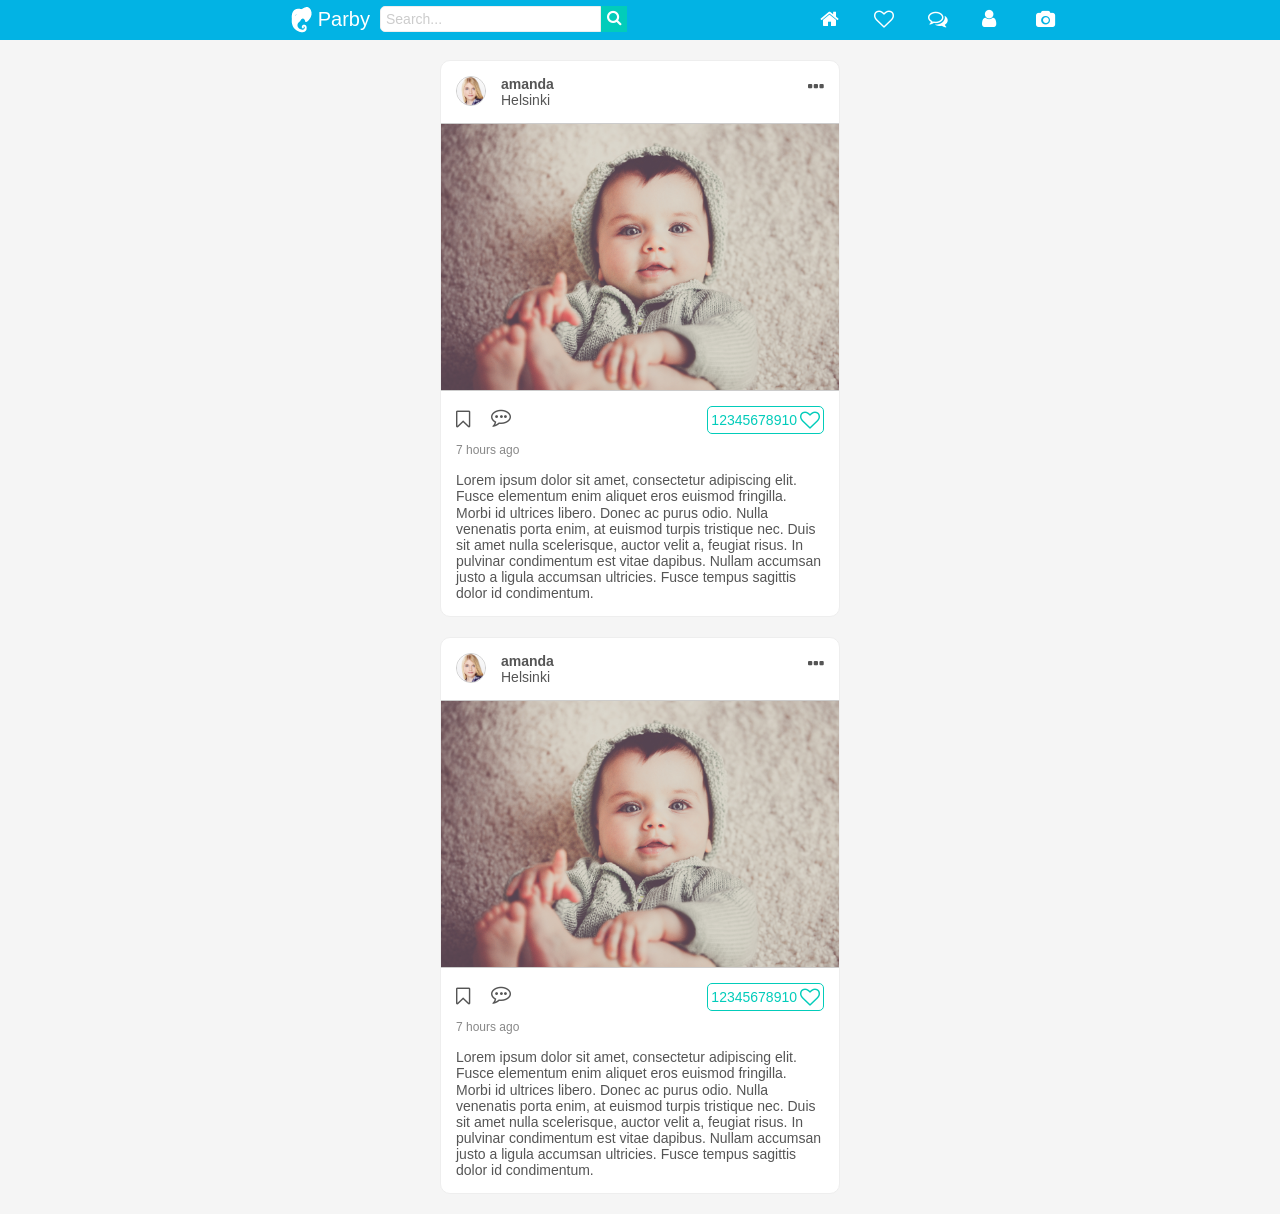
==== home.html @ 091debfd "add preview uploaded image feature" ====
<!DOCTYPE html>
<html lang="en">
<head>
    <meta charset="UTF-8">
    <meta name="viewport" content="width=device-width, initial-scale=1.0">
    <meta http-equiv="X-UA-Compatible" content="ie=edge">
    <meta name="format-detection" content="telephone=no">

    <link rel="stylesheet" type="text/css" href="vendors/css/normalize.css">
    <link rel="stylesheet" type="text/css" href="vendors/css/font-awesome.css">
    <link rel="stylesheet" type="text/css" href="resources/css/style.css">
    
    <title>Parby</title>
</head>
<body>
    <!-- Navbar -->
    <div id="navbar" class="sticky bar navbar-color">
        <nav>
            <div id="burger-btn" class="hidden-min-768"><a href=""><i class="fa fa-bars" aria-hidden="true"></i></a></div>
            <div id="logo">
                <a href="home.html">
                    <img class="hidden-min-768" src="resources/img/logo.png" alt="logo">
                    <img class="hidden-max-768" src="resources/img/logo-white.png" alt="logo">
                    <span class="hidden-max-768">Parby</span>
                </a>
            </div>
            <form id="searchbar" class="hidden-max-768" action="">
                <input type="text" name="search-item" placeholder="Search..."/><button>
                    <i class="fa fa-search" aria-hidden="true"></i>
                </button>
            </form>
            <div id="blank"> </div>
            <div id="home-btn-nav" class="hidden-max-768">
                <a href="home.html"><i class="fa fa-home" aria-hidden="true"></i></a>
            </div>
            <div id="notification-btn-nav" class="hidden-max-768">
                <i class="fa fa-heart-o" aria-hidden="true"></i>
            </div>
            <div id="message-btn">
                <a href=""><i class="fa fa-comments-o" aria-hidden="true"></i></a>
            </div>
            <div id="profile-btn-nav" class="hidden-max-768">
                <a href="profile.html"><i class="fa fa-user" aria-hidden="true"></i></a>
            </div>
            <form id="camera-btn-nav" class="hidden-max-768" action="">
                <input type="file" accept="image/*" name="uploadImg" id="uploadImg"></input>
                <label for="uploadImg"><i class="fa fa-camera" aria-hidden="true"></i></label>
            </form>
        </nav>
    </div>
    
    <!-- Post -->
    <div class="container container-padding">
        <div class="post">
            <div class="post-header">
                <div>
                    <img src="resources/img/woman-ava-1.jpeg" alt="avatar" class="post-avatar">
                </div>
                <div class="post-user-info">
                    <a href="profile.html"><strong>amanda</strong></a>
                    <div>Helsinki</div>
                </div>
                <div class="post-detail-btn"><i class="fa fa-ellipsis-h" aria-hidden="true"></i></div>
            </div>
            <div class="post-img-content">
                <img src="resources/img/baby-1.jpeg" alt="image-content">
            </div>
            <div class="interactions">
                <div class="bookmark-btn"><i class="fa fa-bookmark-o" aria-hidden="true"></i></div>
                <div class="comment-btn"><i class="fa fa-commenting-o" aria-hidden="true"></i></div>
                <div class="like-btn"><span>12345678910</span><i class="fa fa-heart-o" aria-hidden="true"></i><a href=""></a></div>
            </div>
            <div class="time">
                <div>7 hours ago</div>
            </div>
            <div class="caption">
                <div>Lorem ipsum dolor sit amet, consectetur adipiscing elit. Fusce elementum enim aliquet eros euismod fringilla. Morbi id ultrices libero. Donec ac purus odio. Nulla venenatis porta enim, at euismod turpis tristique nec. Duis sit amet nulla scelerisque, auctor velit a, feugiat risus. In pulvinar condimentum est vitae dapibus. Nullam accumsan justo a ligula accumsan ultricies. Fusce tempus sagittis dolor id condimentum.</div>
            </div>
        </div>
        <div class="post">
            <div class="post-header">
                <div>
                    <img src="resources/img/woman-ava-1.jpeg" alt="avatar" class="post-avatar">
                </div>
                <div class="post-user-info">
                    <a href="profile.html"><strong>amanda</strong></a>
                    <div>Helsinki</div>
                </div>
                <div class="post-detail-btn"><i class="fa fa-ellipsis-h" aria-hidden="true"></i></div>
            </div>
            <div class="post-img-content">
                <img src="resources/img/baby-1.jpeg" alt="image-content">
            </div>
            <div class="interactions">
                <div class="bookmark-btn"><i class="fa fa-bookmark-o" aria-hidden="true"></i></div>
                <div class="comment-btn"><i class="fa fa-commenting-o" aria-hidden="true"></i></div>
                <div class="like-btn">
                    <span>12345678910</span><i class="fa fa-heart-o" aria-hidden="true"></i>
                </div>
            </div>
            <div class="time">
                <div>7 hours ago</div>
            </div>
            <div class="caption">
                <div>Lorem ipsum dolor sit amet, consectetur adipiscing elit. Fusce elementum enim aliquet eros euismod fringilla. Morbi id ultrices libero. Donec ac purus odio. Nulla venenatis porta enim, at euismod turpis tristique nec. Duis sit amet nulla scelerisque, auctor velit a, feugiat risus. In pulvinar condimentum est vitae dapibus. Nullam accumsan justo a ligula accumsan ultricies. Fusce tempus sagittis dolor id condimentum.</div>
            </div>
        </div>
    </div>
    
    <!-- Tabbar -->
    <div id="tabbar" class="sticky bar hidden-min-768">
        <nav>
            <div id="home-btn">
                <a href="home.html"><i class="fa fa-home" aria-hidden="true"></i></a>
            </div>
            <div id="search-btn">
                <i class="fa fa-search" aria-hidden="true"></i>
            </div>
            <form action="">
                <label for="uploadImg"><i class="fa fa-camera" id="camera-btn" aria-hidden="true"></i></label>
            </form>
            <div id="notification-btn">
                <i class="fa fa-heart-o" aria-hidden="true"></i>
            </div>
            <div id="profile-btn">
                <a href="profile.html"><i class="fa fa-user" aria-hidden="true"></i></a>
            </div>
        </nav>
    </div>
    <!-- Modal -->
    <div id="modal-container" class="modal">
        <div class="modal-content">
            <div id="modal-nav">
                <span id="modal-nav-title"><strong>New Post</strong></span>
                <span class="close">&times;</span>
            </div>
            <div id="modal-input">
                <textarea name="caption" id="input-caption" cols="30" rows="10" maxlength="200" placeholder="How adorable your angel is?"></textarea>
                <img src="#" alt="">
            </div>
            <div id="post-footer-modal">
                <p>Album:</p>
                <select name="album" id="album" required>
                    <option value="2017">2017</option>
                    <option value="vacation">Vacation</option>
                </select>
                <button>Post</button>
            </div>
        </div>
    </div>
    <script type="text/javascript" src="resources/js/home.js"></script>
</body>
</html>
---- resources/css/style.css ----
* {
    margin: 0;
    padding: 0;
    box-sizing: border-box;
}
html {
    color: #555555;
    background-color: #f5f5f5;
    font-family: 'Arial', 'sans-serif';
    font-size: 20px;
    font-weight: 300;
    text-rendering: optimizeLegibility;
}

section {
  margin-top:50px;
}

.row {
    max-width: 1140px;
    margin: 0 auto;
    display: flex;
}
.sticky {
    position: fixed;
    z-index: 1;
}
.bar {
    height: 40px;
    width: 100%;
    background-color: #ffffff;
    font-size: 0;
}
nav div,
nav form {
    box-sizing: border-box;
    display: inline-block;
    font-size: 20px;
    vertical-align: middle;
}
i {
    color: #555555;
}
i:hover {
    color: #02B3E4;
    cursor: pointer;
}
a {
    text-decoration: none;
}
@media only screen and (min-width: 768px) {
    .hidden-min-768 {
        display: none;
    }
}
@media only screen and (max-width: 768px) {
    .hidden-max-768 {
        display: none;
    }
}
::placeholder {
    font-size: 14px;
    color: #cccccc;
}
strong {
    font-weight: bold;
}


/*  ***************************************************
                        Navbar
***************************************************  */


#navbar nav {
    margin: 0 auto;
    max-width: 900px;
}
#logo {
    padding-top: 7px;
}
@media only screen and (min-width: 768px) {
    #logo {
        width: 20%;
        text-align: right;
    }
    #searchbar {
        padding: 0 0 0 10px;
        width: 30%;
        /* background-color: red; */
    }
    #searchbar input[type="text"] {
        width: 85%;
        padding: 4px 5px;
        font-size: 14px;
        margin: 0;
        border-top-left-radius: 5px;
        border-bottom-left-radius: 5px;
        border: 1px solid #eeeeee;
    }
    #searchbar input:focus {
        outline: none;
    }
    #searchbar button {
        width: 10%;
        vertical-align: middle;
        padding: 3px 0 5px 0;
        background-color: #02ccba;
        background-repeat:no-repeat;
        border: none;
        cursor:pointer;
        overflow: hidden;
        outline:none;
        margin: 0;
        border-top-left-radius: 0;
        border-bottom-left-radius: 0;
        font-size: 16px;
    }
    #blank {
        width: 20%;
    }
    #home-btn-nav,
    #notification-btn-nav,
    #message-btn,
    #profile-btn-nav,
    #camera-btn-nav {
        width: 6%;
    }
    #camera-btn-nav {
        font-size: 18px;
        padding-top: 2px;
    }
    #navbar button:hover {
        background-color: #03bdaa;
    }
    #navbar i:hover {
        color: #02ccba;
    }
    #searchbar i:hover {
        color: #ffffff;
    }
}
@media only screen and (max-width: 768px) {
    #navbar {
        border-bottom: 1px solid #eeeeee;
    }
    #logo {
        width: 60%;
        text-align: center;
    }
    #message-btn,
    #burger-btn {
        width: 20%;
        padding: 0 15px;
        margin-top: 0;
    }
    #message-btn {
        text-align: right;
    }
}
#logo span {
    position: relative;
    bottom: 7px;
    color: #ffffff;
}
.container {
    background-color: #f5f5f5;
    top: 40px;
    position: absolute;
    width: 100%;
}
@media only screen and (max-width: 767px) {
    .container-padding {
        padding: 20px 0 40px 0;
    }
    .navbar-color {
        background-color: #ffffff;
    }
}
@media only screen and (min-width: 768px) {
    .container-padding {
        padding: 20px 0 0 0;
    }
    .navbar-color {
        background-color: #02B3E4;
    }
    #navbar i {
        color: #ffffff;
    }
}


/*  ***************************************************
                        Post
***************************************************  */


.post {
    background-color: white;
    border-radius: 10px;
    margin: 0 auto 20px auto;
    max-width: 400px;
    border: 1px solid #eeeeee;
}

/* Header */

.post-header {
    padding: 15px;
    font-size: 14px;
    color: #555555;
}
.post-avatar, .post-user-info, .post-detail-btn {
    display: inline-block;
}
.post-avatar {
    height: 30px;
    width: 30px;
    object-fit: cover;
    border-radius: 50%;
    float: left;
    border: 1px solid #cccccc;
}
.post-user-info {
    margin-left: 15px;
}
.post-user-info a {
    color: #555555;
}
.post-user-info a:hover {
    text-decoration: underline;
    color: #02B3E4;
}
.post-detail-btn {
    float: right;
    font-size: 20px;
}

/* Image */

.post-img-content img {
    width: 100%;
    display: block;
    border-top: 1px solid #cccccc;
    border-bottom: 1px solid #cccccc;
}

/* Interactions */

.interactions {
    position: relative;
    padding: 15px;
}
.interactions div {
    display: inline-block;
}
.bookmark-btn {
    position: relative;
    top: 2px;
    margin-right: 15px;
}
.like-btn {
    position: absolute;
    right: 15px;
    border-radius: 5px;
    border: 1px solid #02ccba;
    color: #02ccba;
    padding: 3px;
    font-size: 14px;
}
.like-btn span {
    position: relative;
    bottom: 2px;
}
.like-btn i {
    position: relative;
    font-size: 20px;
    margin-left: 3px;
    color: #02ccba;
}
.like-btn:hover, .like-btn:hover * {
    color: #ffffff;
    background-color: #02ccba;
    border-color: #02ccba;
    cursor: pointer;
}

/* Interactions */

.time {
    padding-left: 15px;
    font-size: 12px;
    font-weight: lighter;
    color: #888888;
}

/* Caption */

.caption {
    padding: 15px;
    font-size: 14px;
}


/*  ***************************************************
                        Tabbar
***************************************************  */


#tabbar {
    border-top: 1px solid #eeeeee;
    bottom: 0;
}
#tabbar nav div,
#tabbar nav form {
    width: 20%;
    text-align: center;
    position: relative;
    top: 10px;
}
#uploadImg {
    display: none;
}


/*  ***************************************************
                        Modal post form
***************************************************  */


.modal {
    display: none;
    position: fixed;
    z-index: 1;
    left: 0;
    top: 0;
    width: 100%;
    height: 100%;
    overflow: auto;
    background-color: #000000;
    background-color: rgba(0, 0, 0, 0.4);
}
.modal-content {
    background-color: #ffffff;
    margin: 5% auto;
    padding: 0 20px 10px 20px;
    border: 1px solid #eeeeee;
    border-radius: 5px;
}
@media only screen and (max-width: 768px) {
    .modal-content {
        width: 80%;
    }
}
@media only screen and (min-width: 768px) {
    .modal-content {
        width: 50%;
    }
}
#modal-nav {
    position: relative;
    width: 100%;
    text-align: center;
    padding: 15px;
    border-bottom: 1px solid #eeeeee;
}
.close {
    position: absolute;
    color: #555555;
    font-size: 30px;
    top: 10px;
    right: 0;
}
.close:hover,
.close:focus {
    color: #02B3E4;
    text-decoration: none;
    cursor: pointer;
}
#modal-input {
    position: relative;
    padding: 0;
}
#modal-input textarea {
    width: 80%;
    height: 100px;
    font-size: 16px;
    line-height: 24px;
    padding: 2%;
    resize: none;
    border: 0;
    display: inline-block;
}
#modal-input textarea:focus {
    outline: none;
}
#modal-input img {
    position: absolute;
    max-width: 20%;
    max-height: 100%;
    top: 5px;
    right: 0;
    display: inline-block;
}
#post-footer-modal {
    position: relative;
    padding-top: 10px;
    margin-top: 20px;
    border-top: 1px solid #eeeeee;
}
#post-footer-modal * {
    display: inline-block;
    font-size: 16px;
}
#post-footer-modal button {
    position: absolute;
    right: 0;
    font-size: 16px;
    padding: 5px 30px;
    border-radius: 5px;
    background-color: #02ccba;
    color: #ffffff;
    border: 0;
}
#post-footer-modal button:hover,
#post-footer-modal button:focus {
    background-color: #03bdaa;
    outline: none;
}


/*  ***************************************************
                        Toan's custom
***************************************************  */
#outer
{
    width:100%;
    text-align: left;
    margin-top: 10px;
}
.inner
{
    display: inline-block;
    padding: 5px;
    font-size: 14px;
}

.btnAdd {
  background: #fff;
  border: 2px solid #02CCBA;
  color: #02CCBA;
  padding: 3px;
}

.btnEdit {
  background: #fff;
  border: 2px solid #5f5f5f;
  color: #5f5f5f;
  padding: 3px;
}

#addImage i {
  color: #02CCBA;
}

#avatar {
  width: 200px;
  border-radius: 50%;
  height: 200px;
}
#stats div {
  font-size: 13px;
  display: inline-block;
  color: #757575;
  list-style: none;
  vertical-align: middle;
}

#stats span {
  font-size: 1.5rem;
}

#username, #name {
  font-size: 20px;
  font-weight: bold;
}

#description {
    font-size: 13px;
    font-weight: lighter;
}

#username {
  margin-bottom: 17px;
}

#stats {
  margin-bottom: 21px;
}

#name {
  margin-bottom: 7px;
}

.container-fluid {
  position: relative;
  margin-top: 10px;
  margin-left: auto;
  margin-right: auto;
  padding-right: 15px;
  padding-left: 15px;
}

.col-1 {
  max-width: 8.333333%;
}

.col-2 {
  max-width: 16.666667%;
}

.col-3 {
  max-width: 25%;
}

.col-4 {
  max-width: 33.333333%;
}

.col-5 {
  max-width: 41.666667%;
}

.col-6 {
  max-width: 50%;
}

.col-7 {
  max-width: 58.333333%;
}

.col-8 {
  max-width: 66.666667%;
}

.col-9 {
  max-width: 75%;
}

.col-10 {
  max-width: 83.333333%;
}

.col-11 {
  max-width: 91.666667%;
}

.col-12 {
  max-width: 100%;
}

/*div.gallery {
    margin: 5px;
    border: 1px solid #ccc;
    float: left;
    height: auto;
    width: auto;
}

div.gallery:hover {
    border: 1px solid #777;
}

div.gallery img {
    width: 100%;
    height: 100%;
}

}*/


#create {
  font-size: 50px;
  color: #02CCBA;
}

#createAlbum div {
  margin: 0;
  position: absolute;
  top: 50%;
  left: 50%;
  transform: translate(-50%, -50%);
  display: block;
}

.gallery:first-child {

}

div.gallery {
    border: 1px solid #ccc;
    height: auto;
    width: auto;
}

div.gallery:hover {
    border: 1px solid #777;
}

div.gallery img {
    width: 100%;
    height: auto;
}

div.desc {
    padding: 10px;
    text-align: center;
}

.responsive {
    padding: 3px 6px;
    float: left !important;
    width: 33.3333%;
}

@media only screen and (max-width: 700px){
    .responsive {
        width: 49.99999%;
        margin: 6px 0;
    }
}

@media only screen and (max-width: 500px){
    .responsive {
        width: 100%;
    }
}

/*  ***************************************************
                      Photo's Page
***************************************************  */
.section-photo {
    padding: 0;
}

.photo-showcase {
    list-style: none;
    width: 100%;
}

.photo-showcase li {
    display: block;
    float: left;
    width: 25%;
}

.album-photo {
    width: 100%;
    margin: 0;
    overflow: hidden;
    background-color: #000;
}

.album-photo img {
    opacity: 0.7;
    width: 100%;
    height: 250px;
    transform: scale(1.15);
    transition: transform 0.5s, opacity 0.5s;
}

.album-photo img:hover {
    opacity: 1;
    transform: scale(1.03);
}

hr{
  border: 0;
  height: 1px;
  background-image: -webkit-linear-gradient(left, #f0f0f0, #8c8b8b, #f0f0f0);
  background-image: -moz-linear-gradient(left, #f0f0f0, #8c8b8b, #f0f0f0);
  background-image: -ms-linear-gradient(left, #f0f0f0, #8c8b8b, #f0f0f0);
  background-image: -o-linear-gradient(left, #f0f0f0, #8c8b8b, #f0f0f0);
}
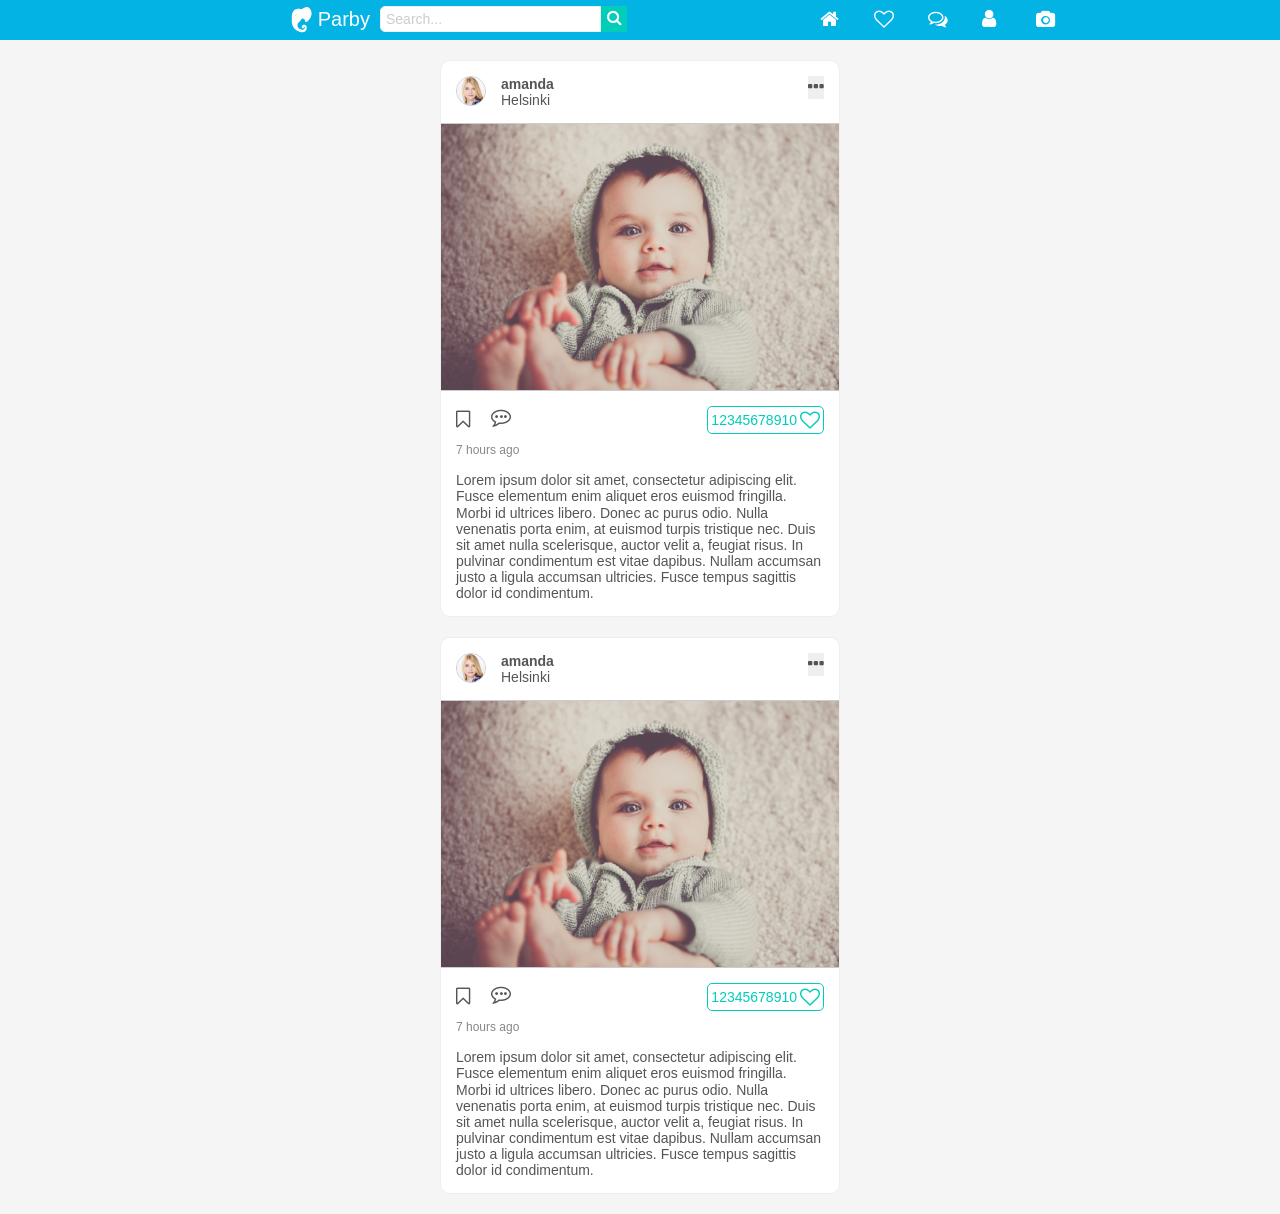
==== commit 7604ea97: "add delete post dropdown and how to toggle it" ====
--- a/home.html
+++ b/home.html
@@ -40,7 +40,7 @@
                 <a href=""><i class="fa fa-comments-o" aria-hidden="true"></i></a>
             </div>
             <div id="profile-btn-nav" class="hidden-max-768">
-                <a href="profile.html"><i class="fa fa-user" aria-hidden="true"></i></a>
+                <a href="profilePage.html"><i class="fa fa-user" aria-hidden="true"></i></a>
             </div>
             <form id="camera-btn-nav" class="hidden-max-768" action="">
                 <input type="file" accept="image/*" name="uploadImg" id="uploadImg"></input>
@@ -60,7 +60,12 @@
                     <a href="profile.html"><strong>amanda</strong></a>
                     <div>Helsinki</div>
                 </div>
-                <div class="post-detail-btn"><i class="fa fa-ellipsis-h" aria-hidden="true"></i></div>
+                <div class="post-option-section">
+                    <button class="post-option-btn"><i class="fa fa-ellipsis-h post-option-btn-icon" aria-hidden="true"></i></button>
+                    <div class="dropdown hidden">
+                        <button><i class="fa fa-trash-o" aria-hidden="true"></i> Delete post</button><br>
+                    </div>
+                </div>
             </div>
             <div class="post-img-content">
                 <img src="resources/img/baby-1.jpeg" alt="image-content">
@@ -76,6 +81,13 @@
             <div class="caption">
                 <div>Lorem ipsum dolor sit amet, consectetur adipiscing elit. Fusce elementum enim aliquet eros euismod fringilla. Morbi id ultrices libero. Donec ac purus odio. Nulla venenatis porta enim, at euismod turpis tristique nec. Duis sit amet nulla scelerisque, auctor velit a, feugiat risus. In pulvinar condimentum est vitae dapibus. Nullam accumsan justo a ligula accumsan ultricies. Fusce tempus sagittis dolor id condimentum.</div>
             </div>
+            <div class="comment-section hidden">
+                <div class="comment"><strong>emily</strong><span> He's so cute!</span></div>
+                <div class="comment"><strong>jennika</strong><span> Omg I love him!</span></div>
+            </div>
+            <div class="comment-input-section hidden">
+                <textarea name="comment" class="comment-input" cols="30" rows="10" placeholder="Add a comment..."></textarea>
+            </div>
         </div>
         <div class="post">
             <div class="post-header">
@@ -83,10 +95,15 @@
                     <img src="resources/img/woman-ava-1.jpeg" alt="avatar" class="post-avatar">
                 </div>
                 <div class="post-user-info">
-                    <a href="profile.html"><strong>amanda</strong></a>
+                    <a href="profilePage.html"><strong>amanda</strong></a>
                     <div>Helsinki</div>
                 </div>
-                <div class="post-detail-btn"><i class="fa fa-ellipsis-h" aria-hidden="true"></i></div>
+                <div class="post-option-section">
+                    <button class="post-option-btn"><i class="fa fa-ellipsis-h post-option-btn-icon" aria-hidden="true"></i></button>
+                    <div class="dropdown hidden">
+                        <button><i class="fa fa-trash-o" aria-hidden="true"></i> Delete post</button><br>
+                    </div>
+                </div>
             </div>
             <div class="post-img-content">
                 <img src="resources/img/baby-1.jpeg" alt="image-content">
@@ -103,6 +120,13 @@
             </div>
             <div class="caption">
                 <div>Lorem ipsum dolor sit amet, consectetur adipiscing elit. Fusce elementum enim aliquet eros euismod fringilla. Morbi id ultrices libero. Donec ac purus odio. Nulla venenatis porta enim, at euismod turpis tristique nec. Duis sit amet nulla scelerisque, auctor velit a, feugiat risus. In pulvinar condimentum est vitae dapibus. Nullam accumsan justo a ligula accumsan ultricies. Fusce tempus sagittis dolor id condimentum.</div>
+            </div>
+            <div class="comment-section hidden">
+                <div class="comment"><strong>emily</strong><span> He's so cute!</span></div>
+                <div class="comment"><strong>jennika</strong><span> Omg I love him!</span></div>
+            </div>
+            <div class="comment-input-section hidden">
+                <textarea name="comment" class="comment-input" cols="30" rows="10" placeholder="Add a comment..."></textarea>
             </div>
         </div>
     </div>
@@ -123,7 +147,7 @@
                 <i class="fa fa-heart-o" aria-hidden="true"></i>
             </div>
             <div id="profile-btn">
-                <a href="profile.html"><i class="fa fa-user" aria-hidden="true"></i></a>
+                <a href="profilePage.html"><i class="fa fa-user" aria-hidden="true"></i></a>
             </div>
         </nav>
     </div>
--- a/resources/css/style.css
+++ b/resources/css/style.css
@@ -1,15 +1,15 @@
 * {
-    margin: 0;
-    padding: 0;
-    box-sizing: border-box;
+  margin: 0;
+  padding: 0;
+  box-sizing: border-box;
 }
 html {
-    color: #555555;
-    background-color: #f5f5f5;
-    font-family: 'Arial', 'sans-serif';
-    font-size: 20px;
-    font-weight: 300;
-    text-rendering: optimizeLegibility;
+  color: #555555;
+  background-color: #f5f5f5;
+  font-family: 'Arial', 'sans-serif';
+  font-size: 20px;
+  font-weight: 300;
+  text-rendering: optimizeLegibility;
 }
 
 section {
@@ -17,668 +17,474 @@
 }
 
 .row {
-    max-width: 1140px;
-    margin: 0 auto;
-    display: flex;
+  max-width: 1140px;
+  margin: 0 auto;
+  display: flex;
 }
 .sticky {
-    position: fixed;
-    z-index: 1;
+  position: fixed;
+  z-index: 1;
 }
 .bar {
-    height: 40px;
-    width: 100%;
-    background-color: #ffffff;
-    font-size: 0;
+  height: 40px;
+  width: 100%;
+  background-color: #ffffff;
+  font-size: 0;
 }
 nav div,
 nav form {
-    box-sizing: border-box;
-    display: inline-block;
-    font-size: 20px;
+  box-sizing: border-box;
+  display: inline-block;
+  font-size: 20px;
+  vertical-align: middle;
+}
+i {
+  color: #555555;
+}
+i:hover {
+  color: #02B3E4;
+  cursor: pointer;
+}
+a {
+  text-decoration: none;
+}
+@media only screen and (min-width: 768px) {
+  .hidden-min-768 {
+    display: none;
+  }
+}
+@media only screen and (max-width: 768px) {
+  .hidden-max-768 {
+    display: none;
+  }
+}
+::placeholder {
+  font-size: 14px;
+  color: #cccccc;
+}
+strong {
+  font-weight: bold;
+}
+.hidden {
+  display: none;
+}
+
+
+/*  ***************************************************
+Navbar
+***************************************************  */
+
+
+#navbar nav {
+  margin: 0 auto;
+  max-width: 900px;
+}
+#logo {
+  padding-top: 7px;
+}
+@media only screen and (min-width: 768px) {
+  #logo {
+    width: 20%;
+    text-align: right;
+  }
+  #searchbar {
+    padding: 0 0 0 10px;
+    width: 30%;
+    /* background-color: red; */
+  }
+  #searchbar input[type="text"] {
+    width: 85%;
+    padding: 4px 5px;
+    font-size: 14px;
+    margin: 0;
+    border-top-left-radius: 5px;
+    border-bottom-left-radius: 5px;
+    border: 1px solid #eeeeee;
+  }
+  #searchbar input:focus {
+    outline: none;
+  }
+  #searchbar button {
+    width: 10%;
     vertical-align: middle;
-}
-i {
-    color: #555555;
-}
-i:hover {
-    color: #02B3E4;
-    cursor: pointer;
-}
-a {
-    text-decoration: none;
+    padding: 3px 0 5px 0;
+    background-color: #02ccba;
+    background-repeat:no-repeat;
+    border: none;
+    cursor:pointer;
+    overflow: hidden;
+    outline:none;
+    margin: 0;
+    border-top-left-radius: 0;
+    border-bottom-left-radius: 0;
+    font-size: 16px;
+  }
+  #blank {
+    width: 20%;
+  }
+  #home-btn-nav,
+  #notification-btn-nav,
+  #message-btn,
+  #profile-btn-nav,
+  #camera-btn-nav {
+    width: 6%;
+  }
+  #camera-btn-nav {
+    font-size: 18px;
+    padding-top: 2px;
+  }
+  #navbar button:hover {
+    background-color: #03bdaa;
+  }
+  #navbar i:hover {
+    color: #02ccba;
+  }
+  #searchbar i:hover {
+    color: #ffffff;
+  }
+}
+@media only screen and (max-width: 768px) {
+  #navbar {
+    border-bottom: 1px solid #eeeeee;
+  }
+  #logo {
+    width: 60%;
+    text-align: center;
+  }
+  #message-btn,
+  #burger-btn {
+    width: 20%;
+    padding: 0 15px;
+    margin-top: 0;
+  }
+  #message-btn {
+    text-align: right;
+  }
+}
+#logo span {
+  position: relative;
+  bottom: 7px;
+  color: #ffffff;
+}
+.container {
+  background-color: #f5f5f5;
+  top: 40px;
+  position: absolute;
+  width: 100%;
+}
+@media only screen and (max-width: 767px) {
+  .container-padding {
+    padding: 20px 0 40px 0;
+  }
+  .navbar-color {
+    background-color: #ffffff;
+  }
 }
 @media only screen and (min-width: 768px) {
-    .hidden-min-768 {
-        display: none;
-    }
-}
-@media only screen and (max-width: 768px) {
-    .hidden-max-768 {
-        display: none;
-    }
-}
-::placeholder {
-    font-size: 14px;
-    color: #cccccc;
-}
-strong {
-    font-weight: bold;
+  .container-padding {
+    padding: 20px 0 0 0;
+  }
+  .navbar-color {
+    background-color: #02B3E4;
+  }
+  #navbar i {
+    color: #ffffff;
+  }
 }
 
 
 /*  ***************************************************
-                        Navbar
+Post
 ***************************************************  */
 
 
-#navbar nav {
-    margin: 0 auto;
-    max-width: 900px;
-}
-#logo {
-    padding-top: 7px;
-}
-@media only screen and (min-width: 768px) {
-    #logo {
-        width: 20%;
-        text-align: right;
-    }
-    #searchbar {
-        padding: 0 0 0 10px;
-        width: 30%;
-        /* background-color: red; */
-    }
-    #searchbar input[type="text"] {
-        width: 85%;
-        padding: 4px 5px;
-        font-size: 14px;
-        margin: 0;
-        border-top-left-radius: 5px;
-        border-bottom-left-radius: 5px;
-        border: 1px solid #eeeeee;
-    }
-    #searchbar input:focus {
-        outline: none;
-    }
-    #searchbar button {
-        width: 10%;
-        vertical-align: middle;
-        padding: 3px 0 5px 0;
-        background-color: #02ccba;
-        background-repeat:no-repeat;
-        border: none;
-        cursor:pointer;
-        overflow: hidden;
-        outline:none;
-        margin: 0;
-        border-top-left-radius: 0;
-        border-bottom-left-radius: 0;
-        font-size: 16px;
-    }
-    #blank {
-        width: 20%;
-    }
-    #home-btn-nav,
-    #notification-btn-nav,
-    #message-btn,
-    #profile-btn-nav,
-    #camera-btn-nav {
-        width: 6%;
-    }
-    #camera-btn-nav {
-        font-size: 18px;
-        padding-top: 2px;
-    }
-    #navbar button:hover {
-        background-color: #03bdaa;
-    }
-    #navbar i:hover {
-        color: #02ccba;
-    }
-    #searchbar i:hover {
-        color: #ffffff;
-    }
-}
-@media only screen and (max-width: 768px) {
-    #navbar {
-        border-bottom: 1px solid #eeeeee;
-    }
-    #logo {
-        width: 60%;
-        text-align: center;
-    }
-    #message-btn,
-    #burger-btn {
-        width: 20%;
-        padding: 0 15px;
-        margin-top: 0;
-    }
-    #message-btn {
-        text-align: right;
-    }
-}
-#logo span {
-    position: relative;
-    bottom: 7px;
-    color: #ffffff;
-}
-.container {
-    background-color: #f5f5f5;
-    top: 40px;
-    position: absolute;
-    width: 100%;
-}
-@media only screen and (max-width: 767px) {
-    .container-padding {
-        padding: 20px 0 40px 0;
-    }
-    .navbar-color {
-        background-color: #ffffff;
-    }
-}
-@media only screen and (min-width: 768px) {
-    .container-padding {
-        padding: 20px 0 0 0;
-    }
-    .navbar-color {
-        background-color: #02B3E4;
-    }
-    #navbar i {
-        color: #ffffff;
-    }
-}
+.post {
+  background-color: white;
+  border-radius: 10px;
+  margin: 0 auto 20px auto;
+  max-width: 400px;
+  border: 1px solid #eeeeee;
+}
+
+/* Header */
+
+.post-header {
+  padding: 15px;
+  font-size: 14px;
+  color: #555555;
+}
+.post-avatar, .post-user-info, .post-option-section {
+  display: inline-block;
+}
+.post-avatar {
+  height: 30px;
+  width: 30px;
+  object-fit: cover;
+  border-radius: 50%;
+  float: left;
+  border: 1px solid #cccccc;
+}
+.post-user-info {
+  margin-left: 15px;
+}
+.post-user-info a {
+  color: #555555;
+}
+.post-user-info a:hover {
+  text-decoration: underline;
+  color: #02B3E4;
+}
+.post-option-section {
+  float: right;
+  position: relative;
+  font-size: 20px;
+  text-align: right;
+}
+.post-option-section button {
+  border: 0;
+  outline: none;
+}
+.dropdown {
+  position: absolute;
+  width: max-content;
+  right: 0;
+  text-align: left;
+  font-size: 14px;
+  border: 1px solid #eeeeee;
+  z-index: 10;
+  background-color: #ffffff;
+  box-shadow: 0 0 15px #888888;
+}
+.dropdown button {
+  padding: 5px;
+  border-bottom: 1px solid #eeeeee;
+  width: 100%;
+  text-align: left;
+  border-radius: 0;
+}
+.dropdown:last-child {
+  border-bottom: 0;
+}
+.dropdown button:hover {
+  background-color: #eeeeee;
+  cursor: pointer;
+}
+.dropdown i:hover {
+  color: #555555;
+}
+
+/* Image */
+
+.post-img-content img {
+  width: 100%;
+  display: block;
+  border-top: 1px solid #cccccc;
+  border-bottom: 1px solid #cccccc;
+}
+
+/* Interactions */
+
+.interactions {
+  position: relative;
+  padding: 15px;
+}
+.interactions div {
+  display: inline-block;
+}
+.bookmark-btn {
+  position: relative;
+  top: 2px;
+  margin-right: 15px;
+}
+.like-btn {
+  position: absolute;
+  right: 15px;
+  border-radius: 5px;
+  border: 1px solid #02ccba;
+  color: #02ccba;
+  padding: 3px;
+  font-size: 14px;
+}
+.like-btn span {
+  position: relative;
+  bottom: 2px;
+}
+.like-btn i {
+  position: relative;
+  font-size: 20px;
+  margin-left: 3px;
+  color: #02ccba;
+}
+.like-btn:hover, .like-btn:hover * {
+  color: #ffffff;
+  background-color: #02ccba;
+  border-color: #02ccba;
+  cursor: pointer;
+}
+
+/* Interactions */
+
+.time {
+  padding-left: 15px;
+  font-size: 12px;
+  font-weight: lighter;
+  color: #888888;
+}
+
+/* Caption */
+
+.caption {
+  padding: 15px;
+  font-size: 14px;
+}
+
+/* Comment */
+
+.comment-section {
+  margin: 0 15px;
+  padding-bottom: 10px;
+  font-size: 14px;
+  line-height: 21px;
+}
+.comment-input-section {
+  margin: 0 15px;
+  padding: 10px 0 7px 0;
+  border-top: 1px solid #eeeeee;
+}
+.comment-input {
+  resize: none;
+  width: 100%;
+  font-size: 14px;
+  height: 20px;
+  border: 0;
+  outline: none;
+}
+
+
 
 
 /*  ***************************************************
-                        Post
+Tabbar
 ***************************************************  */
 
 
-.post {
-    background-color: white;
-    border-radius: 10px;
-    margin: 0 auto 20px auto;
-    max-width: 400px;
-    border: 1px solid #eeeeee;
-}
-
-/* Header */
-
-.post-header {
-    padding: 15px;
-    font-size: 14px;
-    color: #555555;
-}
-.post-avatar, .post-user-info, .post-detail-btn {
-    display: inline-block;
-}
-.post-avatar {
-    height: 30px;
-    width: 30px;
-    object-fit: cover;
-    border-radius: 50%;
-    float: left;
-    border: 1px solid #cccccc;
-}
-.post-user-info {
-    margin-left: 15px;
-}
-.post-user-info a {
-    color: #555555;
-}
-.post-user-info a:hover {
-    text-decoration: underline;
-    color: #02B3E4;
-}
-.post-detail-btn {
-    float: right;
-    font-size: 20px;
-}
-
-/* Image */
-
-.post-img-content img {
-    width: 100%;
-    display: block;
-    border-top: 1px solid #cccccc;
-    border-bottom: 1px solid #cccccc;
-}
-
-/* Interactions */
-
-.interactions {
-    position: relative;
-    padding: 15px;
-}
-.interactions div {
-    display: inline-block;
-}
-.bookmark-btn {
-    position: relative;
-    top: 2px;
-    margin-right: 15px;
-}
-.like-btn {
-    position: absolute;
-    right: 15px;
-    border-radius: 5px;
-    border: 1px solid #02ccba;
-    color: #02ccba;
-    padding: 3px;
-    font-size: 14px;
-}
-.like-btn span {
-    position: relative;
-    bottom: 2px;
-}
-.like-btn i {
-    position: relative;
-    font-size: 20px;
-    margin-left: 3px;
-    color: #02ccba;
-}
-.like-btn:hover, .like-btn:hover * {
-    color: #ffffff;
-    background-color: #02ccba;
-    border-color: #02ccba;
-    cursor: pointer;
-}
-
-/* Interactions */
-
-.time {
-    padding-left: 15px;
-    font-size: 12px;
-    font-weight: lighter;
-    color: #888888;
-}
-
-/* Caption */
-
-.caption {
-    padding: 15px;
-    font-size: 14px;
-}
-
-
-/*  ***************************************************
-                        Tabbar
-***************************************************  */
-
-
 #tabbar {
-    border-top: 1px solid #eeeeee;
-    bottom: 0;
+  border-top: 1px solid #eeeeee;
+  bottom: 0;
 }
 #tabbar nav div,
 #tabbar nav form {
-    width: 20%;
-    text-align: center;
-    position: relative;
-    top: 10px;
+  width: 20%;
+  text-align: center;
+  position: relative;
+  top: 10px;
 }
 #uploadImg {
-    display: none;
+  display: none;
 }
 
 
 /*  ***************************************************
-                        Modal post form
+Modal post form
 ***************************************************  */
 
 
 .modal {
-    display: none;
-    position: fixed;
-    z-index: 1;
-    left: 0;
-    top: 0;
-    width: 100%;
-    height: 100%;
-    overflow: auto;
-    background-color: #000000;
-    background-color: rgba(0, 0, 0, 0.4);
+  display: none;
+  position: fixed;
+  z-index: 1;
+  left: 0;
+  top: 0;
+  width: 100%;
+  height: 100%;
+  overflow: auto;
+  background-color: #000000;
+  background-color: rgba(0, 0, 0, 0.4);
 }
 .modal-content {
-    background-color: #ffffff;
-    margin: 5% auto;
-    padding: 0 20px 10px 20px;
-    border: 1px solid #eeeeee;
-    border-radius: 5px;
+  background-color: #ffffff;
+  margin: 5% auto;
+  padding: 0 20px 10px 20px;
+  border: 1px solid #eeeeee;
+  border-radius: 5px;
 }
 @media only screen and (max-width: 768px) {
-    .modal-content {
-        width: 80%;
-    }
+  .modal-content {
+    width: 80%;
+  }
 }
 @media only screen and (min-width: 768px) {
-    .modal-content {
-        width: 50%;
-    }
+  .modal-content {
+    width: 50%;
+  }
 }
 #modal-nav {
-    position: relative;
-    width: 100%;
-    text-align: center;
-    padding: 15px;
-    border-bottom: 1px solid #eeeeee;
+  position: relative;
+  width: 100%;
+  text-align: center;
+  padding: 15px;
+  border-bottom: 1px solid #eeeeee;
 }
 .close {
-    position: absolute;
-    color: #555555;
-    font-size: 30px;
-    top: 10px;
-    right: 0;
+  position: absolute;
+  color: #555555;
+  font-size: 30px;
+  top: 10px;
+  right: 0;
 }
 .close:hover,
 .close:focus {
-    color: #02B3E4;
-    text-decoration: none;
-    cursor: pointer;
+  color: #02B3E4;
+  text-decoration: none;
+  cursor: pointer;
 }
 #modal-input {
-    position: relative;
-    padding: 0;
+  position: relative;
+  padding: 0;
 }
 #modal-input textarea {
-    width: 80%;
-    height: 100px;
-    font-size: 16px;
-    line-height: 24px;
-    padding: 2%;
-    resize: none;
-    border: 0;
-    display: inline-block;
+  width: 80%;
+  height: 100px;
+  font-size: 16px;
+  line-height: 24px;
+  padding: 2%;
+  resize: none;
+  border: 0;
+  display: inline-block;
 }
 #modal-input textarea:focus {
-    outline: none;
+  outline: none;
 }
 #modal-input img {
-    position: absolute;
-    max-width: 20%;
-    max-height: 100%;
-    top: 5px;
-    right: 0;
-    display: inline-block;
+  position: absolute;
+  max-width: 20%;
+  max-height: 100%;
+  top: 5px;
+  right: 0;
+  display: inline-block;
 }
 #post-footer-modal {
-    position: relative;
-    padding-top: 10px;
-    margin-top: 20px;
-    border-top: 1px solid #eeeeee;
+  position: relative;
+  padding-top: 10px;
+  margin-top: 20px;
+  border-top: 1px solid #eeeeee;
 }
 #post-footer-modal * {
-    display: inline-block;
-    font-size: 16px;
+  display: inline-block;
+  font-size: 16px;
 }
 #post-footer-modal button {
-    position: absolute;
-    right: 0;
-    font-size: 16px;
-    padding: 5px 30px;
-    border-radius: 5px;
-    background-color: #02ccba;
-    color: #ffffff;
-    border: 0;
+  position: absolute;
+  right: 0;
+  font-size: 16px;
+  padding: 5px 30px;
+  border-radius: 5px;
+  background-color: #02ccba;
+  color: #ffffff;
+  border: 0;
 }
 #post-footer-modal button:hover,
 #post-footer-modal button:focus {
-    background-color: #03bdaa;
-    outline: none;
-}
-
-
-/*  ***************************************************
-                        Toan's custom
-***************************************************  */
-#outer
-{
-    width:100%;
-    text-align: left;
-    margin-top: 10px;
-}
-.inner
-{
-    display: inline-block;
-    padding: 5px;
-    font-size: 14px;
-}
-
-.btnAdd {
-  background: #fff;
-  border: 2px solid #02CCBA;
-  color: #02CCBA;
-  padding: 3px;
-}
-
-.btnEdit {
-  background: #fff;
-  border: 2px solid #5f5f5f;
-  color: #5f5f5f;
-  padding: 3px;
-}
-
-#addImage i {
-  color: #02CCBA;
-}
-
-#avatar {
-  width: 200px;
-  border-radius: 50%;
-  height: 200px;
-}
-#stats div {
-  font-size: 13px;
-  display: inline-block;
-  color: #757575;
-  list-style: none;
-  vertical-align: middle;
-}
-
-#stats span {
-  font-size: 1.5rem;
-}
-
-#username, #name {
-  font-size: 20px;
-  font-weight: bold;
-}
-
-#description {
-    font-size: 13px;
-    font-weight: lighter;
-}
-
-#username {
-  margin-bottom: 17px;
-}
-
-#stats {
-  margin-bottom: 21px;
-}
-
-#name {
-  margin-bottom: 7px;
-}
-
-.container-fluid {
-  position: relative;
-  margin-top: 10px;
-  margin-left: auto;
-  margin-right: auto;
-  padding-right: 15px;
-  padding-left: 15px;
-}
-
-.col-1 {
-  max-width: 8.333333%;
-}
-
-.col-2 {
-  max-width: 16.666667%;
-}
-
-.col-3 {
-  max-width: 25%;
-}
-
-.col-4 {
-  max-width: 33.333333%;
-}
-
-.col-5 {
-  max-width: 41.666667%;
-}
-
-.col-6 {
-  max-width: 50%;
-}
-
-.col-7 {
-  max-width: 58.333333%;
-}
-
-.col-8 {
-  max-width: 66.666667%;
-}
-
-.col-9 {
-  max-width: 75%;
-}
-
-.col-10 {
-  max-width: 83.333333%;
-}
-
-.col-11 {
-  max-width: 91.666667%;
-}
-
-.col-12 {
-  max-width: 100%;
-}
-
-/*div.gallery {
-    margin: 5px;
-    border: 1px solid #ccc;
-    float: left;
-    height: auto;
-    width: auto;
-}
-
-div.gallery:hover {
-    border: 1px solid #777;
-}
-
-div.gallery img {
-    width: 100%;
-    height: 100%;
-}
-
-}*/
-
-
-#create {
-  font-size: 50px;
-  color: #02CCBA;
-}
-
-#createAlbum div {
-  margin: 0;
-  position: absolute;
-  top: 50%;
-  left: 50%;
-  transform: translate(-50%, -50%);
-  display: block;
-}
-
-.gallery:first-child {
-
-}
-
-div.gallery {
-    border: 1px solid #ccc;
-    height: auto;
-    width: auto;
-}
-
-div.gallery:hover {
-    border: 1px solid #777;
-}
-
-div.gallery img {
-    width: 100%;
-    height: auto;
-}
-
-div.desc {
-    padding: 10px;
-    text-align: center;
-}
-
-.responsive {
-    padding: 3px 6px;
-    float: left !important;
-    width: 33.3333%;
-}
-
-@media only screen and (max-width: 700px){
-    .responsive {
-        width: 49.99999%;
-        margin: 6px 0;
-    }
-}
-
-@media only screen and (max-width: 500px){
-    .responsive {
-        width: 100%;
-    }
-}
-
-/*  ***************************************************
-                      Photo's Page
-***************************************************  */
-.section-photo {
-    padding: 0;
-}
-
-.photo-showcase {
-    list-style: none;
-    width: 100%;
-}
-
-.photo-showcase li {
-    display: block;
-    float: left;
-    width: 25%;
-}
-
-.album-photo {
-    width: 100%;
-    margin: 0;
-    overflow: hidden;
-    background-color: #000;
-}
-
-.album-photo img {
-    opacity: 0.7;
-    width: 100%;
-    height: 250px;
-    transform: scale(1.15);
-    transition: transform 0.5s, opacity 0.5s;
-}
-
-.album-photo img:hover {
-    opacity: 1;
-    transform: scale(1.03);
-}
-
-hr{
-  border: 0;
-  height: 1px;
-  background-image: -webkit-linear-gradient(left, #f0f0f0, #8c8b8b, #f0f0f0);
-  background-image: -moz-linear-gradient(left, #f0f0f0, #8c8b8b, #f0f0f0);
-  background-image: -ms-linear-gradient(left, #f0f0f0, #8c8b8b, #f0f0f0);
-  background-image: -o-linear-gradient(left, #f0f0f0, #8c8b8b, #f0f0f0);
-}
+  background-color: #03bdaa;
+  outline: none;
+}
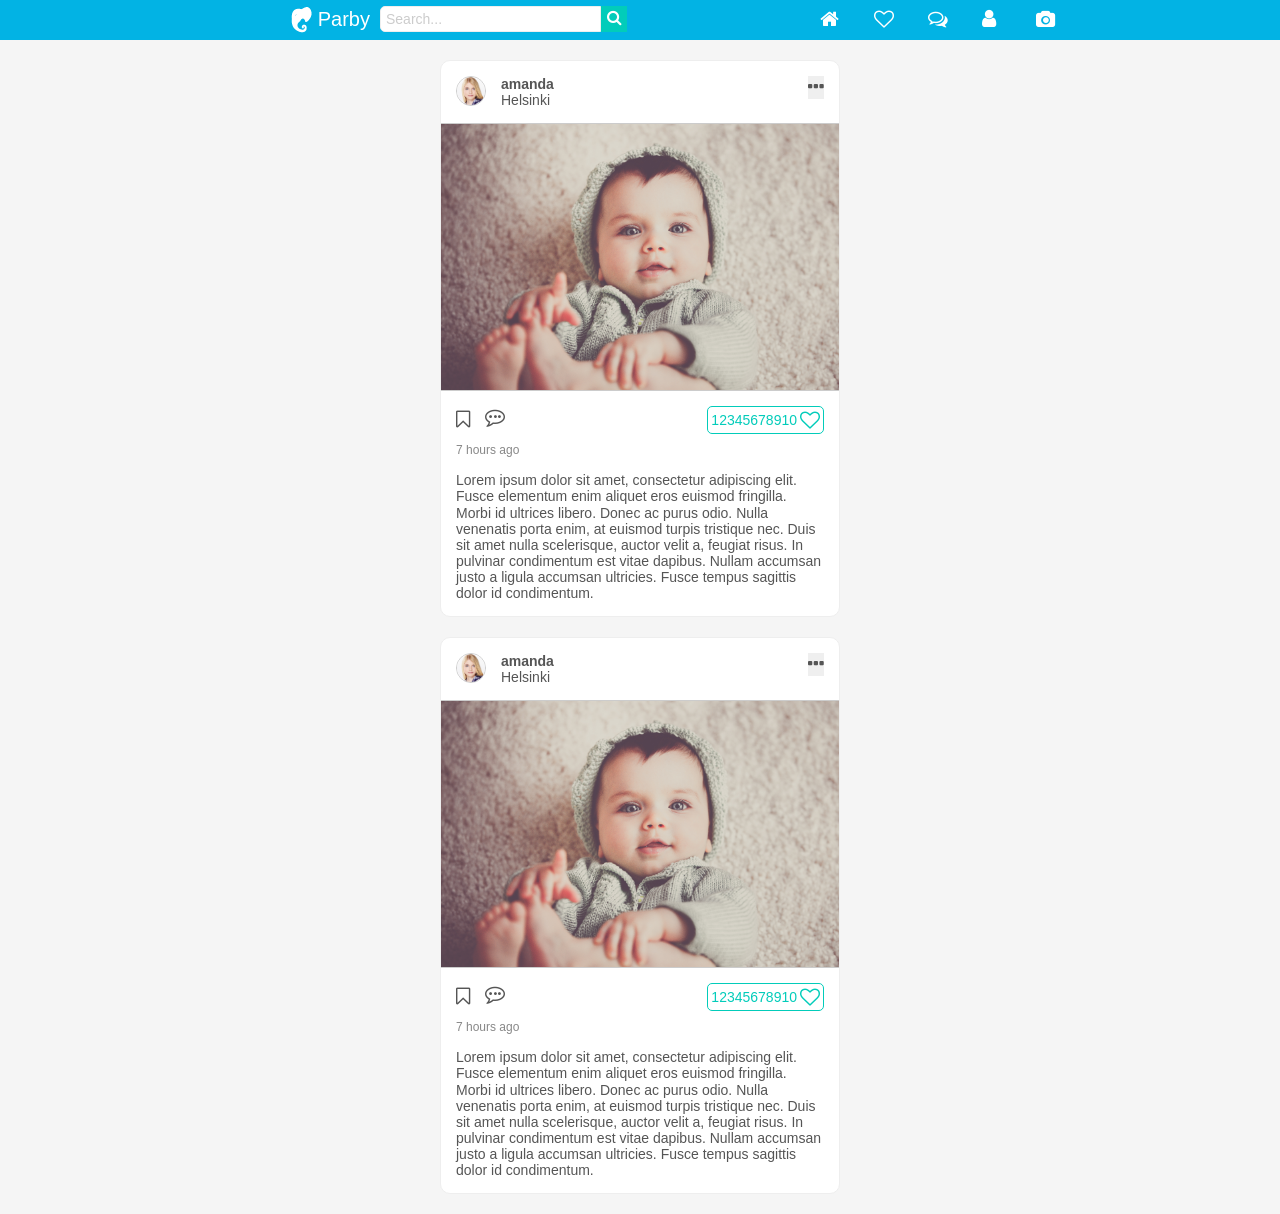
==== commit cbb298cf: "allow delete post in frontend only" ====
--- a/home.html
+++ b/home.html
@@ -63,7 +63,7 @@
                 <div class="post-option-section">
                     <button class="post-option-btn"><i class="fa fa-ellipsis-h post-option-btn-icon" aria-hidden="true"></i></button>
                     <div class="dropdown hidden">
-                        <button><i class="fa fa-trash-o" aria-hidden="true"></i> Delete post</button><br>
+                        <button class="post-delete-btn"><i class="fa fa-trash-o" aria-hidden="true"></i> Delete post</button><br>
                     </div>
                 </div>
             </div>
@@ -101,7 +101,7 @@
                 <div class="post-option-section">
                     <button class="post-option-btn"><i class="fa fa-ellipsis-h post-option-btn-icon" aria-hidden="true"></i></button>
                     <div class="dropdown hidden">
-                        <button><i class="fa fa-trash-o" aria-hidden="true"></i> Delete post</button><br>
+                        <button class="post-delete-btn"><i class="fa fa-trash-o" aria-hidden="true"></i> Delete post</button><br>
                     </div>
                 </div>
             </div>
--- a/resources/css/style.css
+++ b/resources/css/style.css
@@ -7,7 +7,7 @@
   color: #555555;
   background-color: #f5f5f5;
   font-family: 'Arial', 'sans-serif';
-  font-size: 20px;
+  font-size: 0;
   font-weight: 300;
   text-rendering: optimizeLegibility;
 }
@@ -19,7 +19,6 @@
 .row {
   max-width: 1140px;
   margin: 0 auto;
-  display: flex;
 }
 .sticky {
   position: fixed;
@@ -204,6 +203,7 @@
   margin: 0 auto 20px auto;
   max-width: 400px;
   border: 1px solid #eeeeee;
+  transition: height 1s;
 }
 
 /* Header */
@@ -256,7 +256,7 @@
   box-shadow: 0 0 15px #888888;
 }
 .dropdown button {
-  padding: 5px;
+  padding: 10px;
   border-bottom: 1px solid #eeeeee;
   width: 100%;
   text-align: left;
@@ -290,13 +290,14 @@
 }
 .interactions div {
   display: inline-block;
+  font-size: 20px;
 }
 .bookmark-btn {
   position: relative;
   top: 2px;
   margin-right: 15px;
 }
-.like-btn {
+.interactions .like-btn {
   position: absolute;
   right: 15px;
   border-radius: 5px;
@@ -321,9 +322,6 @@
   border-color: #02ccba;
   cursor: pointer;
 }
-
-/* Interactions */
-
 .time {
   padding-left: 15px;
   font-size: 12px;
